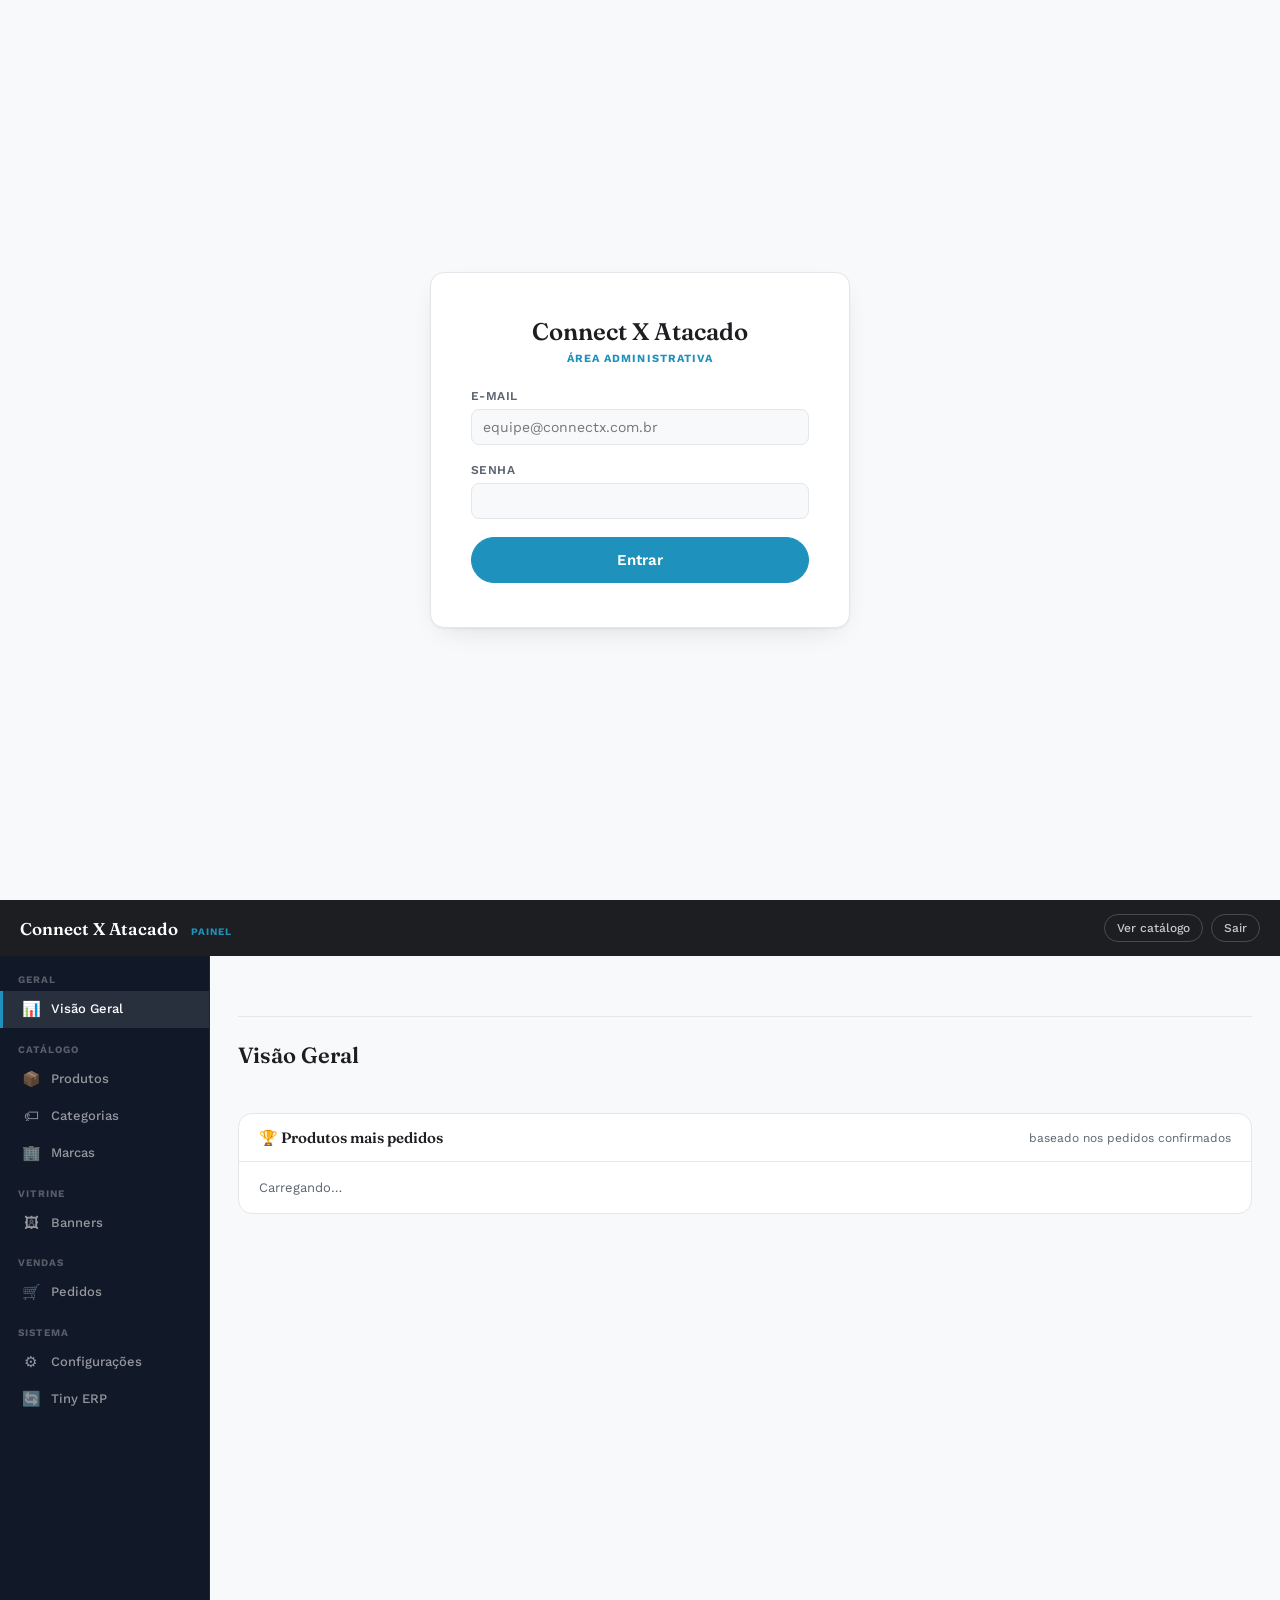
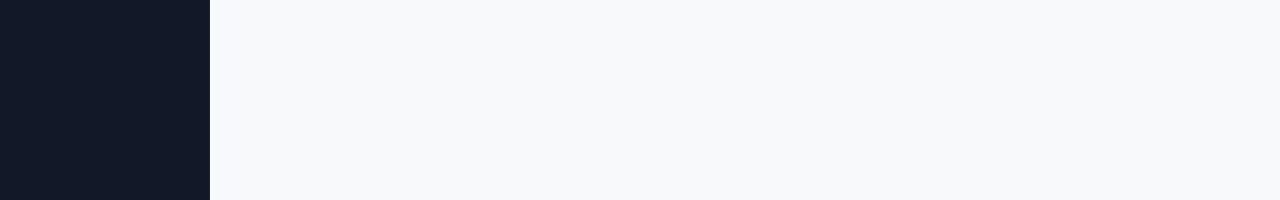
==== admin.html @ aa2b25fb "feat: hierarquia Marca -> Categoria com CRUD completo - Tabela `brands` com RLS (migration 0010); A'" ====
<!doctype html>
<html lang="pt-BR">
<head>
<meta charset="utf-8">
<meta name="viewport" content="width=device-width, initial-scale=1">
<title>Connect X Atacado — Painel</title>
<link rel="icon" href="data:image/svg+xml,<svg xmlns=%22http://www.w3.org/2000/svg%22 viewBox=%220 0 100 100%22><text y=%22.9em%22 font-size=%2290%22>🔧</text></svg>">
<link rel="preconnect" href="https://fonts.googleapis.com">
<link rel="preconnect" href="https://fonts.gstatic.com" crossorigin>
<link href="https://fonts.googleapis.com/css2?family=Fraunces:opsz,wght@9..144,500;9..144,600;9..144,700&family=Work+Sans:wght@400;500;600;700&family=IBM+Plex+Mono:wght@400;500&display=swap" rel="stylesheet">
<link rel="stylesheet" href="css/styles.css">
<style>
/* ===== Login ===== */
.login-screen{min-height:100vh;display:flex;align-items:center;justify-content:center;background:var(--paper);padding:24px;}
.login-card{background:var(--card);border:1px solid var(--line);border-radius:var(--radius);box-shadow:var(--shadow);padding:44px 40px;width:100%;max-width:420px;display:flex;flex-direction:column;gap:18px;}
.login-logo{display:flex;flex-direction:column;align-items:center;gap:6px;margin-bottom:6px;text-align:center;}
.login-logo .name{font-family:'Fraunces',serif;font-size:24px;font-weight:600;color:var(--ink);}
.login-logo .tag{font-size:11px;font-weight:700;letter-spacing:.1em;text-transform:uppercase;color:var(--accent);}
.login-card .btn-accent{justify-content:center;height:46px;font-size:15px;}

/* ===== Topbar ===== */
.admin-topbar{background:var(--ink);color:#fff;padding:0 20px;height:56px;display:flex;align-items:center;justify-content:space-between;position:sticky;top:0;z-index:200;gap:16px;flex-shrink:0;}
.admin-topbar .brand{font-family:'Fraunces',serif;font-size:17px;font-weight:600;color:#fff;white-space:nowrap;}
.admin-topbar .brand-tag{font-size:10px;font-weight:700;letter-spacing:.1em;text-transform:uppercase;color:var(--accent);margin-left:8px;}
.admin-topbar .right{display:flex;align-items:center;gap:8px;flex-shrink:0;}
.admin-topbar .user-email{font-size:12px;color:rgba(255,255,255,.45);white-space:nowrap;overflow:hidden;text-overflow:ellipsis;max-width:180px;}
.admin-topbar a,.admin-topbar button.btn-ghost{color:rgba(255,255,255,.75);border-color:rgba(255,255,255,.2);font-size:12px;}
.admin-topbar a:hover,.admin-topbar button.btn-ghost:hover{background:rgba(255,255,255,.1);color:#fff;}

/* ===== Layout sidebar ===== */
.admin-layout{display:flex;height:calc(100vh - 56px);overflow:hidden;}

/* ===== Sidebar ===== */
.admin-sidebar{
  width:210px;flex-shrink:0;
  background:#111827;
  border-right:1px solid rgba(255,255,255,.06);
  overflow-y:auto;
  display:flex;flex-direction:column;
  padding:12px 0 24px;
}
.sidebar-section-label{
  font-size:10px;font-weight:700;letter-spacing:.1em;text-transform:uppercase;
  color:rgba(255,255,255,.3);
  padding:16px 18px 6px;
}
.sidebar-section-label:first-child{padding-top:6px;}
.nav-item{
  display:flex;align-items:center;gap:10px;
  padding:10px 18px;width:100%;text-align:left;
  border:none;border-left:3px solid transparent;
  background:none;color:rgba(255,255,255,.55);
  cursor:pointer;font-size:13px;font-weight:500;
  font-family:inherit;line-height:1.3;
  transition:background .12s,color .12s,border-color .12s;
}
.nav-item:hover{background:rgba(255,255,255,.06);color:rgba(255,255,255,.9);}
.nav-item.active{background:rgba(255,255,255,.1);color:#fff;border-left-color:var(--accent);}
.nav-icon{font-size:15px;width:20px;text-align:center;flex-shrink:0;line-height:1;}

/* ===== Conteúdo principal ===== */
.admin-main{flex:1;overflow-y:auto;padding:28px 28px 48px;background:var(--paper);}
.admin-panel{display:none;flex-direction:column;gap:20px;max-width:1020px;}
.admin-panel.active{display:flex;}
.panel-title{font-family:'Fraunces',serif;font-size:22px;font-weight:600;color:var(--ink);margin:0 0 4px;}

/* ===== Seções ===== */
.admin-section{background:var(--card);border:1px solid var(--line);border-radius:var(--radius);overflow:hidden;}
.admin-section-head{display:flex;align-items:center;justify-content:space-between;padding:14px 20px;border-bottom:1px solid var(--line);flex-wrap:wrap;gap:8px;}
.admin-section-head h2{font-family:'Fraunces',serif;font-size:15px;font-weight:600;margin:0;}
.admin-section-body{padding:18px 20px;}

/* ===== Stats ===== */
.stats-row{display:grid;grid-template-columns:repeat(3,1fr);gap:14px;}
.stat-card{background:var(--card);border:1px solid var(--line);border-radius:var(--radius);padding:20px;text-align:center;}
.stat-val{font-family:'IBM Plex Mono',monospace;font-size:30px;font-weight:500;color:var(--accent);}
.stat-label{font-size:11px;color:var(--ink-soft);margin-top:4px;font-weight:600;text-transform:uppercase;letter-spacing:.07em;}

/* ===== Produtos ===== */
.product-admin-list{display:flex;flex-direction:column;gap:1px;background:var(--line);}
.product-admin-row{display:grid;grid-template-columns:56px 1fr auto auto;gap:14px;align-items:center;padding:10px 18px;background:var(--card);}
.product-admin-row.hidden-product{opacity:.5;}
.product-admin-thumb{width:52px;height:52px;border-radius:10px;overflow:hidden;background:var(--paper-2);display:flex;align-items:center;justify-content:center;flex-shrink:0;font-size:22px;}
.product-admin-thumb img{width:100%;height:100%;object-fit:cover;}
.product-admin-info{min-width:0;}
.product-admin-info .pname{font-weight:600;font-size:14px;color:var(--ink);white-space:nowrap;overflow:hidden;text-overflow:ellipsis;}
.product-admin-info .pmeta{font-size:12px;color:var(--ink-soft);margin-top:3px;display:flex;align-items:center;gap:6px;flex-wrap:wrap;}
.product-admin-price{font-family:'IBM Plex Mono',monospace;font-size:13px;font-weight:500;color:var(--ink);white-space:nowrap;}
.product-admin-actions{display:flex;gap:2px;flex-shrink:0;}
.product-admin-actions button{border:none;background:none;cursor:pointer;font-size:15px;padding:5px 7px;border-radius:7px;color:var(--ink-soft);transition:background .12s,color .12s;line-height:1;}
.product-admin-actions button:hover{background:var(--paper-2);color:var(--ink);}
.product-admin-actions button.danger:hover{color:#c0392b;background:#fdecea;}

/* ===== Pedidos ===== */
.order-row{display:grid;grid-template-columns:1fr auto auto;gap:14px;align-items:center;padding:12px 20px;border-bottom:1px solid var(--line);}
.order-row:last-child{border-bottom:none;}
.order-row .oname{font-weight:600;font-size:14px;color:var(--ink);}
.order-row .ometa{font-size:12px;color:var(--ink-soft);margin-top:2px;}
.order-price{font-family:'IBM Plex Mono',monospace;font-size:13px;font-weight:500;white-space:nowrap;}
.status-select{font-size:12px;padding:5px 8px;border:1px solid var(--line);border-radius:8px;background:var(--paper);color:var(--ink);cursor:pointer;font-family:inherit;}
</style>
</head>
<body style="background:var(--paper);margin:0;">

<!-- ===== TELA DE LOGIN ===== -->
<div id="loginScreen" class="login-screen">
  <div class="login-card">
    <div class="login-logo">
      <span class="name">Connect X Atacado</span>
      <span class="tag">Área administrativa</span>
    </div>
    <div class="field">
      <label>E-mail</label>
      <input type="email" id="login_email" placeholder="equipe@connectx.com.br" autocomplete="username">
    </div>
    <div class="field">
      <label>Senha</label>
      <input type="password" id="login_password" autocomplete="current-password">
    </div>
    <button type="button" class="btn btn-accent" id="loginBtn">Entrar</button>
    <div id="loginError" class="required-note" style="display:none;text-align:center;"></div>
  </div>
</div>

<!-- ===== DASHBOARD ===== -->
<div id="adminDash" style="display:none;display:flex;flex-direction:column;height:100vh;">
  <!-- Topbar -->
  <div class="admin-topbar">
    <div>
      <span class="brand">Connect X Atacado</span>
      <span class="brand-tag">Painel</span>
    </div>
    <div class="right">
      <span class="user-email" id="adminUserEmail"></span>
      <a class="btn btn-ghost btn-sm" href="index.html" target="_blank" rel="noopener" style="text-decoration:none;">Ver catálogo</a>
      <button class="btn btn-ghost btn-sm" id="logoutBtn" type="button">Sair</button>
    </div>
  </div>

  <!-- Layout: sidebar + conteúdo -->
  <div class="admin-layout">

    <!-- ===== SIDEBAR ===== -->
    <nav class="admin-sidebar">
      <span class="sidebar-section-label">Geral</span>
      <button class="nav-item active" data-panel="overview">
        <span class="nav-icon">📊</span> Visão Geral
      </button>

      <span class="sidebar-section-label">Catálogo</span>
      <button class="nav-item" data-panel="products">
        <span class="nav-icon">📦</span> Produtos
      </button>
      <button class="nav-item" data-panel="categories">
        <span class="nav-icon">🏷</span> Categorias
      </button>
      <button class="nav-item" data-panel="brands">
        <span class="nav-icon">🏢</span> Marcas
      </button>

      <span class="sidebar-section-label">Vitrine</span>
      <button class="nav-item" data-panel="banners">
        <span class="nav-icon">🖼</span> Banners
      </button>

      <span class="sidebar-section-label">Vendas</span>
      <button class="nav-item" data-panel="orders">
        <span class="nav-icon">🛒</span> Pedidos
      </button>

      <span class="sidebar-section-label">Sistema</span>
      <button class="nav-item" data-panel="config">
        <span class="nav-icon">⚙️</span> Configurações
      </button>
      <button class="nav-item" data-panel="sync">
        <span class="nav-icon">🔄</span> Tiny ERP
      </button>
    </nav>

    <!-- ===== CONTEÚDO ===== -->
    <main class="admin-main">

      <!-- Visão Geral -->
      <div id="panel-overview" class="admin-panel active">
        <p class="panel-title">Visão Geral</p>
        <div class="stats-row" id="statsRow"></div>
        <div class="admin-section">
          <div class="admin-section-head">
            <h2>🏆 Produtos mais pedidos</h2>
            <span style="font-size:12px;color:var(--ink-soft);">baseado nos pedidos confirmados</span>
          </div>
          <div class="admin-section-body" id="topProductsBody">
            <div style="color:var(--ink-soft);font-size:13px;">Carregando…</div>
          </div>
        </div>
      </div>

      <!-- Produtos -->
      <div id="panel-products" class="admin-panel">
        <p class="panel-title">Produtos</p>
        <div class="admin-section">
          <div class="admin-section-head">
            <h2>Lista de produtos</h2>
            <div style="display:flex;gap:6px;align-items:center;flex-wrap:wrap;">
              <button class="btn btn-ghost btn-sm" id="hideAllPricesBtn" type="button">Ocultar todos os preços</button>
              <button class="btn btn-accent btn-sm" id="newProductBtn" type="button">+ Novo produto</button>
            </div>
          </div>
          <div class="admin-section-body" style="padding-bottom:0;">
            <div style="display:flex;gap:8px;flex-wrap:wrap;align-items:center;">
              <input type="text" id="adminSearchInput" placeholder="Buscar por nome, código ou marca…" style="flex:1;min-width:160px;">
              <select id="adminCategoryFilter" style="padding:8px 10px;border:1px solid var(--line);border-radius:var(--radius);background:var(--paper);color:var(--ink);font-size:13px;cursor:pointer;">
                <option value="">Todas as categorias</option>
              </select>
            </div>
          </div>
          <div id="productAdminList"></div>
        </div>
      </div>

      <!-- Categorias -->
      <div id="panel-categories" class="admin-panel">
        <p class="panel-title">Categorias</p>
        <div class="admin-section">
          <div class="admin-section-head">
            <h2>Gerenciar categorias</h2>
            <button class="btn btn-accent btn-sm" id="addCategoryBtn" type="button">+ Nova categoria</button>
          </div>
          <div id="categoryAdminList" class="banner-admin-list">
            <div class="admin-section-body" style="color:var(--ink-soft);font-size:14px;">Nenhuma categoria cadastrada.</div>
          </div>
        </div>
      </div>

      <!-- Marcas -->
      <div id="panel-brands" class="admin-panel">
        <p class="panel-title">Marcas</p>
        <div class="admin-section">
          <div class="admin-section-head">
            <h2>Gerenciar marcas</h2>
            <button class="btn btn-accent btn-sm" id="addBrandBtn" type="button">+ Nova marca</button>
          </div>
          <div id="brandAdminList" class="banner-admin-list">
            <div class="admin-section-body" style="color:var(--ink-soft);font-size:14px;">Nenhuma marca cadastrada.</div>
          </div>
        </div>
      </div>

      <!-- Banners -->
      <div id="panel-banners" class="admin-panel">
        <p class="panel-title">Banners</p>
        <div class="admin-section">
          <div class="admin-section-head">
            <h2>Banners do catálogo</h2>
            <div style="display:flex;gap:8px;align-items:center;">
              <label class="checkbox-row" style="font-size:13px;margin:0;">
                <input type="checkbox" id="cfg_banner_enabled"> Exibir banners
              </label>
              <button class="btn btn-ghost btn-sm" id="saveBannerEnabledBtn" type="button">Salvar</button>
              <button class="btn btn-accent btn-sm" id="addBannerBtn" type="button">+ Adicionar</button>
            </div>
          </div>
          <div id="bannerAdminList" class="banner-admin-list">
            <div class="admin-section-body" style="color:var(--ink-soft);font-size:14px;">Nenhum banner cadastrado.</div>
          </div>
        </div>
      </div>

      <!-- Pedidos -->
      <div id="panel-orders" class="admin-panel">
        <p class="panel-title">Pedidos</p>
        <div class="admin-section">
          <div class="admin-section-head">
            <h2>Pedidos recentes</h2>
            <span class="count" id="ordersCount">0</span>
          </div>
          <div id="ordersAdminList"></div>
        </div>
      </div>

      <!-- Configurações -->
      <div id="panel-config" class="admin-panel">
        <p class="panel-title">Configurações</p>
        <div class="admin-section">
          <div class="admin-section-head">
            <h2>Dados da loja</h2>
            <button class="btn btn-accent btn-sm" id="saveConfigBtn" type="button">Salvar</button>
          </div>
          <div class="admin-section-body">
            <div class="field-row">
              <div class="field"><label>Nome da loja</label><input type="text" id="cfg_name"></div>
              <div class="field"><label>WhatsApp para pedidos</label><input type="tel" id="cfg_wpp" placeholder="55DDDNUMERO (só números)"></div>
            </div>
          </div>
        </div>
      </div>

      <!-- Tiny ERP -->
      <div id="panel-sync" class="admin-panel">
        <p class="panel-title">Sincronização Tiny ERP</p>
        <div class="admin-section" id="tinySyncSection">
          <div class="admin-section-head">
            <h2>Importar do Tiny ERP</h2>
            <button class="btn btn-accent btn-sm" id="tinySyncBtn" type="button">🔄 Sincronizar agora</button>
          </div>
          <div class="admin-section-body" id="tinySyncBody">
            <span style="font-size:13px;color:var(--ink-soft);">Importa automaticamente produtos da marca <strong>GOLD</strong> do Tiny ERP e atualiza preços e estoque. Sincronização automática a cada hora.</span>
            <div id="tinySyncStatus" style="margin-top:10px;font-size:13px;color:var(--ink-soft);">Último resultado: —</div>
          </div>
        </div>
      </div>

    </main>
  </div><!-- /admin-layout -->
</div><!-- /adminDash -->

<!-- Modal de produto -->
<div class="modal-overlay" id="productModalOverlay">
  <div class="modal">
    <div class="modal-head">
      <h2 id="productModalTitle">Novo produto</h2>
      <button class="btn btn-icon btn-ghost" id="closeProductModalBtn" type="button" aria-label="Fechar">✕</button>
    </div>
    <div class="modal-body" id="productModalBody"></div>
    <div class="modal-foot">
      <button class="btn btn-ghost" id="cancelProductBtn" type="button">Cancelar</button>
      <button class="btn btn-accent" id="saveProductBtn" type="button">Salvar produto</button>
    </div>
  </div>
</div>

<!-- Modal de categoria -->
<div class="modal-overlay" id="categoryModalOverlay">
  <div class="modal" style="max-width:400px;">
    <div class="modal-head">
      <h2 id="categoryModalTitle">Nova categoria</h2>
      <button class="btn btn-icon btn-ghost" id="closeCategoryModalBtn" type="button" aria-label="Fechar">✕</button>
    </div>
    <div class="modal-body">
      <div class="field"><label>Nome da categoria *</label><input type="text" id="cf_name" placeholder="Ex: Fones de Ouvido, Cabos, Pendrives…"></div>
    </div>
    <div class="modal-foot">
      <button class="btn btn-ghost" id="cancelCategoryBtn" type="button">Cancelar</button>
      <button class="btn btn-accent" id="saveCategoryBtn" type="button">Salvar</button>
    </div>
  </div>
</div>

<!-- Modal de marca -->
<div class="modal-overlay" id="brandModalOverlay">
  <div class="modal" style="max-width:400px;">
    <div class="modal-head">
      <h2 id="brandModalTitle">Nova marca</h2>
      <button class="btn btn-icon btn-ghost" id="closeBrandModalBtn" type="button" aria-label="Fechar">✕</button>
    </div>
    <div class="modal-body">
      <div class="field"><label>Nome da marca *</label><input type="text" id="brd_name" placeholder="Ex: Gold, Sony, Samsung…"></div>
    </div>
    <div class="modal-foot">
      <button class="btn btn-ghost" id="cancelBrandBtn" type="button">Cancelar</button>
      <button class="btn btn-accent" id="saveBrandBtn" type="button">Salvar</button>
    </div>
  </div>
</div>

<!-- Modal de banner -->
<div class="modal-overlay" id="bannerModalOverlay">
  <div class="modal">
    <div class="modal-head">
      <h2 id="bannerModalTitle">Novo banner</h2>
      <button class="btn btn-icon btn-ghost" id="closeBannerModalBtn" type="button" aria-label="Fechar">✕</button>
    </div>
    <div class="modal-body" style="display:flex;flex-direction:column;gap:14px;">
      <div class="field"><label>Título *</label><input type="text" id="bf_title" placeholder="Ex: Novidades da semana!"></div>
      <div class="field"><label>Subtítulo</label><input type="text" id="bf_subtitle" placeholder="Ex: Aproveite os melhores preços"></div>
      <div class="field">
        <label>Imagem de fundo</label>
        <input type="file" id="bf_image" accept="image/*" style="margin-bottom:6px;">
        <div id="bfImgPreview"></div>
      </div>
      <div class="field-row">
        <div class="field"><label>Link do botão (opcional)</label><input type="text" id="bf_link" placeholder="https://..."></div>
        <div class="field"><label>Texto do botão</label><input type="text" id="bf_btn" placeholder="Ver mais"></div>
      </div>
      <label class="checkbox-row"><input type="checkbox" id="bf_enabled" checked> Ativo (visível no catálogo)</label>
    </div>
    <div class="modal-foot">
      <button class="btn btn-ghost" id="cancelBannerBtn" type="button">Cancelar</button>
      <button class="btn btn-accent" id="saveBannerItemBtn" type="button">Salvar banner</button>
    </div>
  </div>
</div>

<div id="toastHost"></div>
<script src="js/config.js"></script>
<script type="module" src="js/admin.js"></script>
</body>
</html>
---- css/styles.css ----
:root{
  --paper:#F8F9FA;
  --paper-2:#EFF2F4;
  --card:#FFFFFF;
  --ink:#1C1E21;
  --ink-soft:#5B6470;
  --ink-faint:#8A94A3;
  --line:#E3E7EB;
  --accent:#1E92BD;
  --accent-deep:#166F92;
  --accent-tint:#E4F2F8;
  --success:#2E7D4F;
  --success-tint:#E3F3E9;
  --alert:#B6551C;
  --alert-tint:#F5E3D3;
  --danger:#B23A2E;
  --danger-tint:#F6DEDA;
  --shadow:0 1px 2px rgba(20,26,31,0.05), 0 10px 28px -14px rgba(20,26,31,0.18);
  --radius:14px;
}
@media (prefers-color-scheme: dark){
  :root:not([data-theme="light"]){
    --paper:#14171A; --paper-2:#1C2024; --card:#1E2226;
    --ink:#F2F4F6; --ink-soft:#B0B8C1; --ink-faint:#7D8790; --line:#2C3136;
    --accent:#3FA9D1; --accent-deep:#1E92BD; --accent-tint:#173642;
    --success:#4CAF6D; --success-tint:#123321; --alert:#E0954A; --alert-tint:#3A2712;
    --danger:#E2695C; --danger-tint:#3A211E;
    --shadow:0 1px 2px rgba(0,0,0,0.3), 0 10px 28px -14px rgba(0,0,0,0.6);
  }
}
:root[data-theme="dark"]{
  --paper:#14171A; --paper-2:#1C2024; --card:#1E2226;
  --ink:#F2F4F6; --ink-soft:#B0B8C1; --ink-faint:#7D8790; --line:#2C3136;
  --accent:#3FA9D1; --accent-deep:#1E92BD; --accent-tint:#173642;
  --success:#4CAF6D; --success-tint:#123321; --alert:#E0954A; --alert-tint:#3A2712;
  --danger:#E2695C; --danger-tint:#3A211E;
  --shadow:0 1px 2px rgba(0,0,0,0.3), 0 10px 28px -14px rgba(0,0,0,0.6);
}

*{box-sizing:border-box;}
html,body{margin:0;padding:0;}
body{
  background:var(--paper); color:var(--ink);
  font-family:"Work Sans", ui-sans-serif, system-ui, sans-serif;
  -webkit-font-smoothing:antialiased; min-height:100vh;
}
h1,h2,h3{font-family:"Fraunces", Georgia, serif; text-wrap:balance; margin:0;}
.mono{font-family:"IBM Plex Mono", ui-monospace, monospace; font-variant-numeric:tabular-nums;}
a{color:inherit;}
button{font-family:inherit;}
::selection{background:var(--accent-tint);}

.app{max-width:1180px;margin:0 auto;padding:0 20px 80px;}

.topbar{
  position:sticky; top:0; z-index:30;
  background:var(--card);
  border-bottom:1px solid var(--line);
}
.topbar-inner{
  max-width:1180px;margin:0 auto;padding:16px 20px;
  display:flex;align-items:center;gap:16px;flex-wrap:wrap;
}
.brandmark{display:flex;align-items:baseline;gap:8px;flex:1 1 auto;min-width:180px;}
.brandmark .name{font-family:"Fraunces";font-weight:700;font-size:22px;letter-spacing:-0.01em;}
.brandmark .tag{font-size:12px;color:var(--ink-faint);text-transform:uppercase;letter-spacing:0.08em;}
.topbar-actions{display:flex;gap:10px;align-items:center;}
.searchwrap{flex:2 1 260px;min-width:160px;}
.searchwrap input{
  width:100%;border:1px solid var(--line);border-radius:999px;padding:9px 16px;
  font-size:14px;background:var(--paper);color:var(--ink);font-family:inherit;
}
.searchwrap input:focus{outline:2px solid var(--accent);outline-offset:1px;}
.searchwrap input::placeholder{color:var(--ink-faint);}

.btn{
  display:inline-flex;align-items:center;gap:8px;
  padding:9px 16px;border-radius:999px;border:1px solid var(--line);
  background:var(--card);color:var(--ink);font-size:14px;font-weight:500;
  cursor:pointer;transition:transform .12s ease, border-color .12s ease, background .12s ease;
  white-space:nowrap;
}
.btn:hover{border-color:var(--accent);}
.btn:active{transform:scale(0.97);}
.btn:focus-visible{outline:2px solid var(--accent);outline-offset:2px;}
.btn-accent{background:var(--accent);border-color:var(--accent);color:#fff;font-weight:600;}
.btn-accent:hover{background:var(--accent-deep);border-color:var(--accent-deep);}
.btn-ghost{background:transparent;border-color:transparent;}
.btn-ghost:hover{background:var(--paper-2);border-color:var(--line);}
.btn-danger{color:var(--danger);}
.btn-danger:hover{border-color:var(--danger);background:var(--danger-tint);}
.btn-sm{padding:6px 12px;font-size:13px;}
.btn-icon{padding:8px;border-radius:10px;}
.btn[disabled]{opacity:0.45;cursor:not-allowed;}

.cart-btn{position:relative;}
.cart-count{
  position:absolute;top:-6px;right:-6px;background:var(--accent);color:#fff;
  font-size:11px;font-weight:700;min-width:18px;height:18px;border-radius:999px;
  display:flex;align-items:center;justify-content:center;padding:0 4px;
}

/* ---- Carrossel de banners ---- */
.site-banner{
  position:relative;
  overflow:hidden;
  margin:0 -20px;
  color:#fff;
}
.banner-track{
  display:flex;
  transition:transform .42s cubic-bezier(.4,0,.2,1);
  will-change:transform;
}
.banner-slide{
  min-width:100%;
  position:relative;
  background:var(--accent);
  color:#fff;
}
.banner-slide.has-image{
  background-size:cover;
  background-position:center;
}
.banner-slide-inner{
  max-width:1180px;margin:0 auto;
  display:flex;align-items:center;justify-content:space-between;gap:16px;
  padding:14px 28px 28px;
  flex-wrap:wrap;
  position:relative;z-index:1;
}
.site-banner-text{flex:1;min-width:0;}
.site-banner-title{font-size:15px;font-weight:700;margin:0;line-height:1.3;}
.site-banner-sub{font-size:13px;margin:3px 0 0;opacity:.85;line-height:1.4;}
.site-banner-cta{
  display:inline-flex;align-items:center;
  background:rgba(255,255,255,.2);border:1px solid rgba(255,255,255,.4);
  color:#fff;font-size:13px;font-weight:600;padding:7px 16px;
  border-radius:999px;white-space:nowrap;text-decoration:none;
  transition:background .15s;flex-shrink:0;
}
.site-banner-cta:hover{background:rgba(255,255,255,.32);}
.banner-dots{
  position:absolute;bottom:7px;left:50%;transform:translateX(-50%);
  display:flex;gap:6px;z-index:2;
}
.banner-dot{
  width:7px;height:7px;border-radius:50%;
  background:rgba(255,255,255,.4);border:none;padding:0;cursor:pointer;
  transition:background .2s,transform .2s;
}
.banner-dot.active{background:#fff;transform:scale(1.3);}
.banner-arrow{
  position:absolute;top:50%;transform:translateY(-50%);
  background:rgba(0,0,0,.2);border:none;color:#fff;
  width:30px;height:30px;border-radius:50%;
  cursor:pointer;font-size:20px;line-height:1;
  display:flex;align-items:center;justify-content:center;
  z-index:2;transition:background .15s;padding:0;
}
.banner-arrow:hover{background:rgba(0,0,0,.42);}
.banner-arrow-prev{left:8px;}
.banner-arrow-next{right:40px;}
.site-banner-close{
  position:absolute;top:6px;right:8px;z-index:3;
  background:rgba(0,0,0,.2);border:none;color:#fff;
  width:22px;height:22px;border-radius:50%;font-size:12px;
  cursor:pointer;display:flex;align-items:center;justify-content:center;
}
.site-banner-close:hover{background:rgba(0,0,0,.42);}
/* lista de banners no admin */
.banner-admin-list{display:flex;flex-direction:column;gap:1px;background:var(--line);}
.banner-admin-row{display:grid;grid-template-columns:52px 1fr auto;gap:12px;align-items:center;padding:10px 18px;background:var(--card);}
.banner-admin-thumb{width:48px;height:36px;border-radius:7px;overflow:hidden;background:var(--accent);display:flex;align-items:center;justify-content:center;flex-shrink:0;}
.banner-admin-thumb img{width:100%;height:100%;object-fit:cover;}
.banner-admin-info .btitle{font-weight:600;font-size:13px;color:var(--ink);}
.banner-admin-info .bmeta{font-size:12px;color:var(--ink-soft);margin-top:2px;}
.banner-admin-actions{display:flex;gap:2px;flex-shrink:0;}
.banner-admin-actions button{border:none;background:none;cursor:pointer;font-size:14px;padding:5px 7px;border-radius:7px;color:var(--ink-soft);transition:background .12s,color .12s;line-height:1;}
.banner-admin-actions button:hover{background:var(--paper-2);color:var(--ink);}
.banner-admin-actions button.danger:hover{color:#c0392b;background:#fdecea;}

.chiprow{display:flex;flex-direction:column;gap:6px;padding:16px 0 4px;}
.chiprow-brand{display:flex;gap:6px;flex-wrap:wrap;padding-bottom:6px;border-bottom:1px solid var(--line);}
.chip-brand{font-size:11px;font-weight:700;letter-spacing:.05em;text-transform:uppercase;}
.chip{
  padding:7px 14px;border-radius:999px;border:1px solid var(--line);
  background:var(--card);font-size:13px;font-weight:500;color:var(--ink-soft);
  cursor:pointer;transition:all .12s ease;
}
.chip:hover{border-color:var(--accent);}
.chip.active{background:var(--accent);border-color:var(--accent);color:#fff;}
:root:not([data-theme="light"]) .chip.active{background:var(--accent);border-color:var(--accent);color:#fff;}
@media (prefers-color-scheme: light){:root:not([data-theme="dark"]) .chip.active{background:var(--accent);border-color:var(--accent);color:#fff;}}
:root[data-theme="dark"] .chip.active{background:var(--accent);border-color:var(--accent);color:#fff;}
/* Chip especial — Outlet */
.chip-outlet{border-color:var(--accent);color:var(--accent);font-weight:600;}
.chip-outlet:hover{background:var(--accent);border-color:var(--accent);color:#fff;}
.chip-outlet.active{background:var(--accent);border-color:var(--accent);color:#fff;}

.section-head{display:flex;align-items:baseline;justify-content:space-between;margin:28px 0 14px;gap:12px;}
.section-head h2{font-size:20px;font-weight:600;}
.section-head .count{font-size:13px;color:var(--ink-faint);}
.eyebrow{font-size:11px;text-transform:uppercase;letter-spacing:0.1em;color:var(--accent-deep);font-weight:600;}

.category-grid{display:grid;grid-template-columns:repeat(auto-fill, minmax(130px,1fr));gap:12px;margin-bottom:8px;}
.category-card{
  background:var(--card);border:1px solid var(--line);border-radius:16px;
  padding:10px;display:flex;flex-direction:column;align-items:center;gap:8px;
  cursor:pointer;text-align:center;font-family:inherit;
  transition:border-color .15s ease, transform .15s ease, box-shadow .15s ease;
}
.category-card:hover{border-color:var(--accent);transform:translateY(-2px);box-shadow:var(--shadow);}
.category-thumb{width:100%;aspect-ratio:1/1;border-radius:12px;overflow:hidden;background:var(--paper-2);display:flex;align-items:center;justify-content:center;}
.category-thumb img{width:100%;height:100%;object-fit:cover;display:block;}
.category-thumb .noimg{font-size:11px;color:var(--ink-faint);}
.category-name{font-size:13px;font-weight:600;color:var(--ink);line-height:1.25;}
.category-price{font-size:11px;color:var(--accent-deep);font-weight:600;}

.grid{display:grid;grid-template-columns:repeat(auto-fill, minmax(220px,1fr));gap:16px;}
.card{
  background:var(--card);border:1px solid var(--line);border-radius:var(--radius);
  overflow:hidden;display:flex;flex-direction:column;box-shadow:var(--shadow);
  position:relative;
}
.card .imgwrap{
  aspect-ratio:1/1;background:var(--paper-2);display:flex;align-items:center;justify-content:center;
  overflow:hidden;position:relative;
}
.card .imgwrap img{width:100%;height:100%;object-fit:cover;display:block;}
.card .imgwrap .noimg{color:var(--ink-faint);font-size:12px;text-align:center;padding:12px;}
.badge{
  font-size:11px;font-weight:600;padding:3px 9px;border-radius:999px;
  display:inline-flex;align-items:center;gap:4px;white-space:nowrap;
}
.badge-success{background:var(--success-tint);color:var(--success);}
.badge-alert{background:var(--alert-tint);color:var(--alert);}
.badge-promo{background:var(--accent-tint);color:var(--accent-deep);}
.card .imgwrap .promo-flag{position:absolute;top:8px;left:8px;}
.card .imgwrap .stock-flag{position:absolute;top:8px;right:8px;}
.card .body{padding:12px 14px 14px;display:flex;flex-direction:column;gap:6px;flex:1;}
.card .brandline{font-size:11px;text-transform:uppercase;letter-spacing:0.06em;color:var(--ink-faint);}
.card h3{font-size:15px;font-weight:600;line-height:1.3;}
.card .code{font-size:11px;color:var(--ink-faint);}
.card .desc{font-size:13px;color:var(--ink-soft);line-height:1.45;flex:1;}
.card .price{font-size:17px;font-weight:600;color:var(--ink);margin-top:2px;}
.card .price-row{display:flex;align-items:center;gap:8px;margin-top:auto;padding-top:8px;}
.card .price{font-size:17px;font-weight:700;color:var(--ink);}
.btn-cart{
  display:block;width:100%;margin-top:8px;padding:10px 0;border:none;
  border-radius:10px;background:var(--accent);color:#fff;
  font-family:inherit;font-weight:600;font-size:13px;
  cursor:pointer;letter-spacing:.02em;transition:background .15s;
}
.btn-cart:hover{background:var(--accent-deep);}
.btn-cart.in-cart{background:var(--success-tint);color:var(--success);}
.admin-tools{display:flex;gap:6px;position:absolute;bottom:8px;right:8px;z-index:2;}
.admin-tools button{
  width:30px;height:30px;border-radius:8px;border:1px solid var(--line);
  background:color-mix(in srgb, var(--card) 90%, transparent);backdrop-filter:blur(4px);
  cursor:pointer;font-size:14px;display:flex;align-items:center;justify-content:center;color:var(--ink);
}
.admin-tools button:hover{border-color:var(--accent);}
.card.hidden-product{opacity:0.5;}

.empty{
  border:1px dashed var(--line);border-radius:var(--radius);padding:40px 20px;text-align:center;
  color:var(--ink-faint);font-size:14px;
}

.overlay{position:fixed;inset:0;background:rgba(20,18,12,0.4);opacity:0;pointer-events:none;transition:opacity .2s ease;z-index:40;}
.overlay.open{opacity:1;pointer-events:auto;}
.drawer{
  position:fixed;top:0;right:0;height:100%;width:min(400px,100%);
  background:var(--paper);border-left:1px solid var(--line);
  display:flex;flex-direction:column;z-index:41;
  transform:translateX(100%);transition:transform .25s ease;box-shadow:-20px 0 40px -20px rgba(0,0,0,0.3);
}
.drawer.open{transform:translateX(0);}
.drawer-head{padding:18px 20px;border-bottom:1px solid var(--line);display:flex;align-items:center;justify-content:space-between;}
.drawer-head h2{font-size:18px;}
.drawer-body{flex:1;overflow-y:auto;padding:12px 20px;}
.cart-line{display:flex;gap:12px;padding:12px 0;border-bottom:1px solid var(--line);}
.cart-line .thumb{width:52px;height:52px;border-radius:8px;background:var(--paper-2);overflow:hidden;flex-shrink:0;}
.cart-line .thumb img{width:100%;height:100%;object-fit:cover;}
.cart-line .info{flex:1;min-width:0;}
.cart-line .info .n{font-size:13px;font-weight:600;}
.cart-line .info .c{font-size:11px;color:var(--ink-faint);}
.cart-line .row2{display:flex;align-items:center;justify-content:space-between;margin-top:6px;}
.cart-line .linetotal{font-size:13px;font-weight:600;}
.remove-link{font-size:12px;color:var(--danger);background:none;border:none;cursor:pointer;padding:0;}
.drawer-foot{border-top:1px solid var(--line);padding:16px 20px;display:flex;flex-direction:column;gap:12px;}
.subtotal-row{display:flex;justify-content:space-between;font-size:15px;font-weight:600;}
.nudge{
  background:var(--accent-tint);border:1px solid var(--accent);border-radius:10px;padding:10px 12px;
  font-size:12.5px;color:var(--accent-deep);display:flex;align-items:center;justify-content:space-between;gap:8px;
}
.nudge button{white-space:nowrap;}

.modal-overlay{position:fixed;inset:0;background:rgba(20,18,12,0.45);display:none;align-items:center;justify-content:center;z-index:50;padding:20px;}
.modal-overlay.open{display:flex;}
.modal{
  background:var(--card);border-radius:16px;max-width:520px;width:100%;max-height:88vh;overflow-y:auto;
  box-shadow:var(--shadow);border:1px solid var(--line);
}
.modal-head{padding:18px 22px;border-bottom:1px solid var(--line);display:flex;justify-content:space-between;align-items:center;}
.modal-head h2{font-size:18px;}
.modal-body{padding:20px 22px;display:flex;flex-direction:column;gap:14px;}
.modal-foot{padding:16px 22px;border-top:1px solid var(--line);display:flex;justify-content:flex-end;gap:10px;}
.field{display:flex;flex-direction:column;gap:6px;}
.field label{font-size:12px;font-weight:600;color:var(--ink-soft);text-transform:uppercase;letter-spacing:0.04em;}
.field input[type=text],.field input[type=number],.field input[type=tel],.field input[type=email],.field input[type=password],.field textarea,.field select{
  border:1px solid var(--line);border-radius:8px;padding:9px 11px;font-size:14px;
  background:var(--paper);color:var(--ink);font-family:inherit;
}
.field textarea{resize:vertical;min-height:64px;}
.field-row{display:grid;grid-template-columns:1fr 1fr;gap:12px;}
.imgpicker{display:flex;align-items:center;gap:12px;}
.imgpicker .preview{width:64px;height:64px;border-radius:8px;background:var(--paper-2);overflow:hidden;flex-shrink:0;display:flex;align-items:center;justify-content:center;font-size:10px;color:var(--ink-faint);text-align:center;}
.imgpicker .preview img{width:100%;height:100%;object-fit:cover;}
.checkbox-row{display:flex;align-items:center;gap:8px;font-size:13px;color:var(--ink-soft);}

.admin-panel{margin-top:32px;border-top:1px solid var(--line);padding-top:24px;}
.admin-settings{
  background:var(--card);border:1px solid var(--line);border-radius:var(--radius);padding:16px 18px;
  display:flex;flex-direction:column;gap:12px;margin-bottom:20px;
}
.admin-settings .field-row{grid-template-columns:1fr 1fr;}
.login-box{
  max-width:340px;margin:40px auto;background:var(--card);border:1px solid var(--line);
  border-radius:16px;padding:24px;box-shadow:var(--shadow);display:flex;flex-direction:column;gap:14px;
}
.login-box h2{font-size:18px;}
.status-select{
  border:1px solid var(--line);border-radius:8px;padding:5px 8px;font-size:12px;
  background:var(--paper);color:var(--ink);font-family:inherit;
}

#toastHost{position:fixed;bottom:20px;left:50%;transform:translateX(-50%);z-index:60;display:flex;flex-direction:column;gap:8px;align-items:center;}
.toast{
  background:var(--ink);color:var(--paper);padding:10px 18px;border-radius:999px;font-size:13px;
  box-shadow:var(--shadow);opacity:0;transform:translateY(8px);transition:all .25s ease;
}
:root[data-theme="dark"] .toast,:root:not([data-theme="light"]) .toast{background:var(--accent);color:#fff;font-weight:600;}
@media (prefers-color-scheme:light){:root:not([data-theme="dark"]) .toast{background:var(--ink);color:var(--paper);font-weight:400;}}
.toast.show{opacity:1;transform:translateY(0);}

.footer-note{margin-top:40px;font-size:12px;color:var(--ink-faint);text-align:center;line-height:1.6;}

/* ---- Modal com abas ---- */
.modal-tabs{display:flex;border-bottom:1px solid var(--line);padding:0 22px;margin:-20px -22px 20px;overflow-x:auto;flex-shrink:0;}
.modal-tab-btn{padding:12px 16px;font-size:13px;font-weight:600;color:var(--ink-soft);cursor:pointer;border:none;background:none;font-family:inherit;border-bottom:2px solid transparent;white-space:nowrap;transition:color .15s,border-color .15s;}
.modal-tab-btn.active{color:var(--accent);border-color:var(--accent);}
.modal-tab-panel{display:none;flex-direction:column;gap:14px;}
.modal-tab-panel.active{display:flex;}

/* ---- Seletor de imagem maior ---- */
.imgpicker-large{display:flex;flex-direction:column;gap:8px;}
.imgpicker-large .preview{width:100%;height:140px;border-radius:10px;background:var(--paper-2);overflow:hidden;display:flex;align-items:center;justify-content:center;font-size:12px;color:var(--ink-faint);text-align:center;border:1px dashed var(--line);}
.imgpicker-large .preview img{width:100%;height:100%;object-fit:contain;}

/* ---- Botões Ativar/Desativar na lista de produtos ---- */
.toggle-status-btn{font-size:11px;font-weight:600;padding:4px 10px;border-radius:999px;border:1px solid transparent;cursor:pointer;font-family:inherit;transition:background .12s,color .12s;}
.btn-activate{color:var(--success);background:var(--success-tint);border-color:var(--success-tint);}
.btn-activate:hover{background:var(--success);color:#fff;border-color:var(--success);}
.btn-deactivate{color:var(--ink-soft);background:var(--paper-2);border-color:var(--line);}
.btn-deactivate:hover{background:var(--danger-tint);color:var(--danger);border-color:var(--danger-tint);}

/* ---- Nota de preço oculto no card do catálogo ---- */
.price-hidden-note{font-size:12px;color:var(--ink-faint);font-style:italic;margin-top:4px;}

/* ---- Banner Tiny ERP ---- */
.tiny-sync-banner{background:var(--accent-tint);border:1px solid var(--line);border-radius:8px;padding:10px 12px;font-size:12px;color:var(--accent-deep);}

/* ---- Preço promocional no card ---- */
.price-strike{text-decoration:line-through;color:var(--ink-faint);font-size:13px;font-weight:400;}
.price-sale{font-size:17px;font-weight:700;color:var(--accent-deep);}
.min-qty-badge{display:inline-block;font-size:11px;color:var(--ink-soft);background:var(--paper-2);border-radius:6px;padding:2px 7px;margin-top:3px;}
.skeleton{color:var(--ink-faint);font-size:13px;padding:40px 0;text-align:center;}
.required-note{font-size:12px;color:var(--alert);}

.order-view{max-width:640px;margin:32px auto;}
.order-card{background:var(--card);border:1px solid var(--line);border-radius:16px;box-shadow:var(--shadow);overflow:hidden;}
.order-head{padding:22px 26px;border-bottom:1px solid var(--line);display:flex;justify-content:space-between;align-items:flex-start;gap:12px;flex-wrap:wrap;}
.order-head h1{font-size:22px;}
.order-head .sub{font-size:13px;color:var(--ink-faint);margin-top:4px;}
.order-items{padding:6px 26px;}
.order-line{display:flex;justify-content:space-between;gap:12px;padding:12px 0;border-bottom:1px solid var(--line);font-size:14px;}
.order-line:last-child{border-bottom:none;}
.order-line .n{font-weight:500;}
.order-line .q{color:var(--ink-faint);font-size:12px;}
.order-meta{padding:18px 26px;border-top:1px solid var(--line);display:grid;grid-template-columns:1fr 1fr;gap:14px;font-size:13px;}
.order-meta .k{color:var(--ink-faint);text-transform:uppercase;font-size:11px;letter-spacing:0.05em;margin-bottom:2px;}
.order-total-row{display:flex;justify-content:space-between;align-items:center;padding:18px 26px;background:var(--paper-2);font-size:18px;font-weight:600;}
.order-actions{padding:18px 26px;display:flex;gap:10px;flex-wrap:wrap;}
.back-link{display:inline-block;margin-top:18px;font-size:13px;color:var(--ink-soft);text-decoration:underline;cursor:pointer;background:none;border:none;padding:0;}

@media print{
  .topbar, .chiprow, #adminPanel, .drawer, .overlay, .modal-overlay, #toastHost, .footer-note, .order-actions, .back-link{
    display:none !important;
  }
  body{background:#fff;}
  .order-view{margin:0;max-width:100%;}
  .order-card{box-shadow:none;border:none;}
}
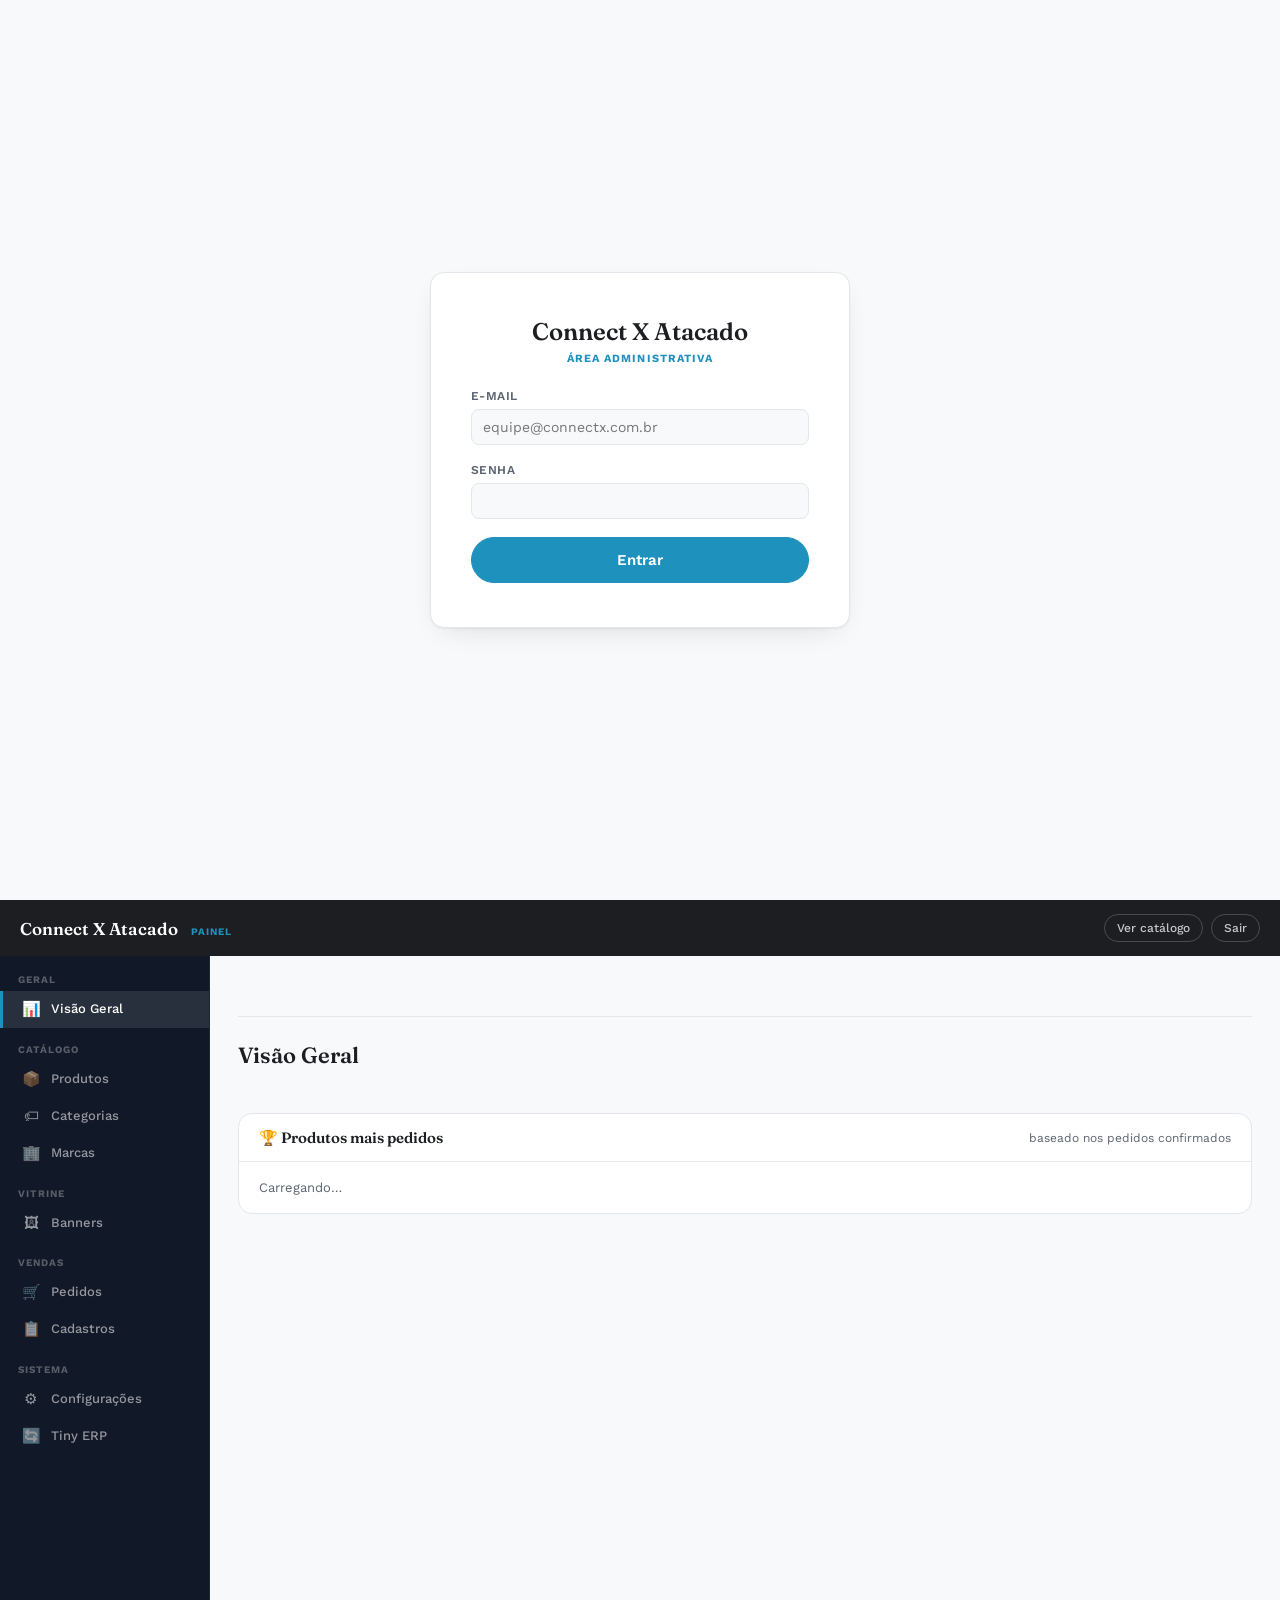
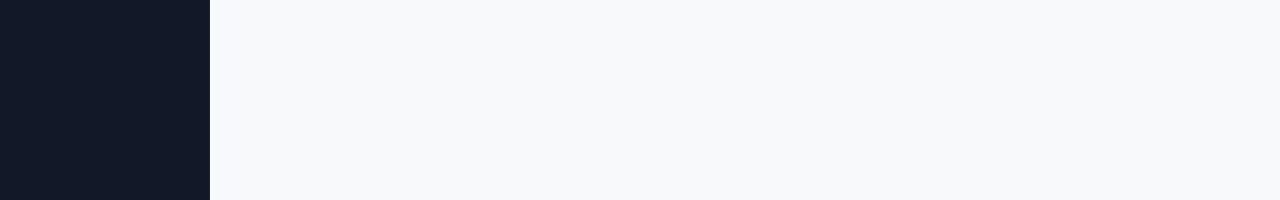
==== commit 3e333611: "feat: painel de cadastros de clientes com exportação CSV - Cria tabela `cadastros` no Supabase (migr" ====
--- a/admin.html
+++ b/admin.html
@@ -167,6 +167,9 @@
       <button class="nav-item" data-panel="orders">
         <span class="nav-icon">🛒</span> Pedidos
       </button>
+      <button class="nav-item" data-panel="cadastros">
+        <span class="nav-icon">📋</span> Cadastros
+      </button>
 
       <span class="sidebar-section-label">Sistema</span>
       <button class="nav-item" data-panel="config">
@@ -211,6 +214,9 @@
               <input type="text" id="adminSearchInput" placeholder="Buscar por nome, código ou marca…" style="flex:1;min-width:160px;">
               <select id="adminCategoryFilter" style="padding:8px 10px;border:1px solid var(--line);border-radius:var(--radius);background:var(--paper);color:var(--ink);font-size:13px;cursor:pointer;">
                 <option value="">Todas as categorias</option>
+              </select>
+              <select id="adminBrandFilter" style="padding:8px 10px;border:1px solid var(--line);border-radius:var(--radius);background:var(--paper);color:var(--ink);font-size:13px;cursor:pointer;">
+                <option value="">Todas as marcas</option>
               </select>
             </div>
           </div>
@@ -295,6 +301,28 @@
         </div>
       </div>
 
+      <!-- Cadastros -->
+      <div id="panel-cadastros" class="admin-panel">
+        <p class="panel-title">Cadastros de Clientes</p>
+        <div class="admin-section">
+          <div class="admin-section-head">
+            <h2>Fichas de cadastro</h2>
+            <div style="display:flex;gap:8px;align-items:center;flex-wrap:wrap;">
+              <select id="cadastroStatusFilter" style="padding:8px 10px;border:1px solid var(--line);border-radius:var(--radius);background:var(--paper);color:var(--ink);font-size:13px;cursor:pointer;">
+                <option value="">Todos</option>
+                <option value="pendente">Pendentes</option>
+                <option value="importado">Importados</option>
+              </select>
+              <span class="count" id="cadastrosCount">0</span>
+              <button class="btn btn-ghost btn-sm" id="downloadCadastrosBtn" type="button">⬇️ Exportar CSV (Tiny)</button>
+            </div>
+          </div>
+          <div id="cadastrosAdminList">
+            <div class="admin-section-body" style="color:var(--ink-soft);font-size:14px;">Carregando…</div>
+          </div>
+        </div>
+      </div>
+
       <!-- Tiny ERP -->
       <div id="panel-sync" class="admin-panel">
         <p class="panel-title">Sincronização Tiny ERP</p>
--- a/css/styles.css
+++ b/css/styles.css
@@ -180,8 +180,8 @@
 .banner-admin-actions button:hover{background:var(--paper-2);color:var(--ink);}
 .banner-admin-actions button.danger:hover{color:#c0392b;background:#fdecea;}
 
-.chiprow{display:flex;flex-direction:column;gap:6px;padding:16px 0 4px;}
-.chiprow-brand{display:flex;gap:6px;flex-wrap:wrap;padding-bottom:6px;border-bottom:1px solid var(--line);}
+.chiprow{display:flex;gap:8px;flex-wrap:wrap;padding:16px 0 4px;}
+.chiprow-brand{display:flex;gap:6px;flex-wrap:wrap;width:100%;padding-bottom:6px;border-bottom:1px solid var(--line);}
 .chip-brand{font-size:11px;font-weight:700;letter-spacing:.05em;text-transform:uppercase;}
 .chip{
   padding:7px 14px;border-radius:999px;border:1px solid var(--line);
@@ -247,7 +247,7 @@
 .card .price-row{display:flex;align-items:center;gap:8px;margin-top:auto;padding-top:8px;}
 .card .price{font-size:17px;font-weight:700;color:var(--ink);}
 .btn-cart{
-  display:block;width:100%;margin-top:8px;padding:10px 0;border:none;
+  display:block;width:100%;margin-top:auto;padding:10px 0;padding-top:12px;border:none;
   border-radius:10px;background:var(--accent);color:#fff;
   font-family:inherit;font-weight:600;font-size:13px;
   cursor:pointer;letter-spacing:.02em;transition:background .15s;
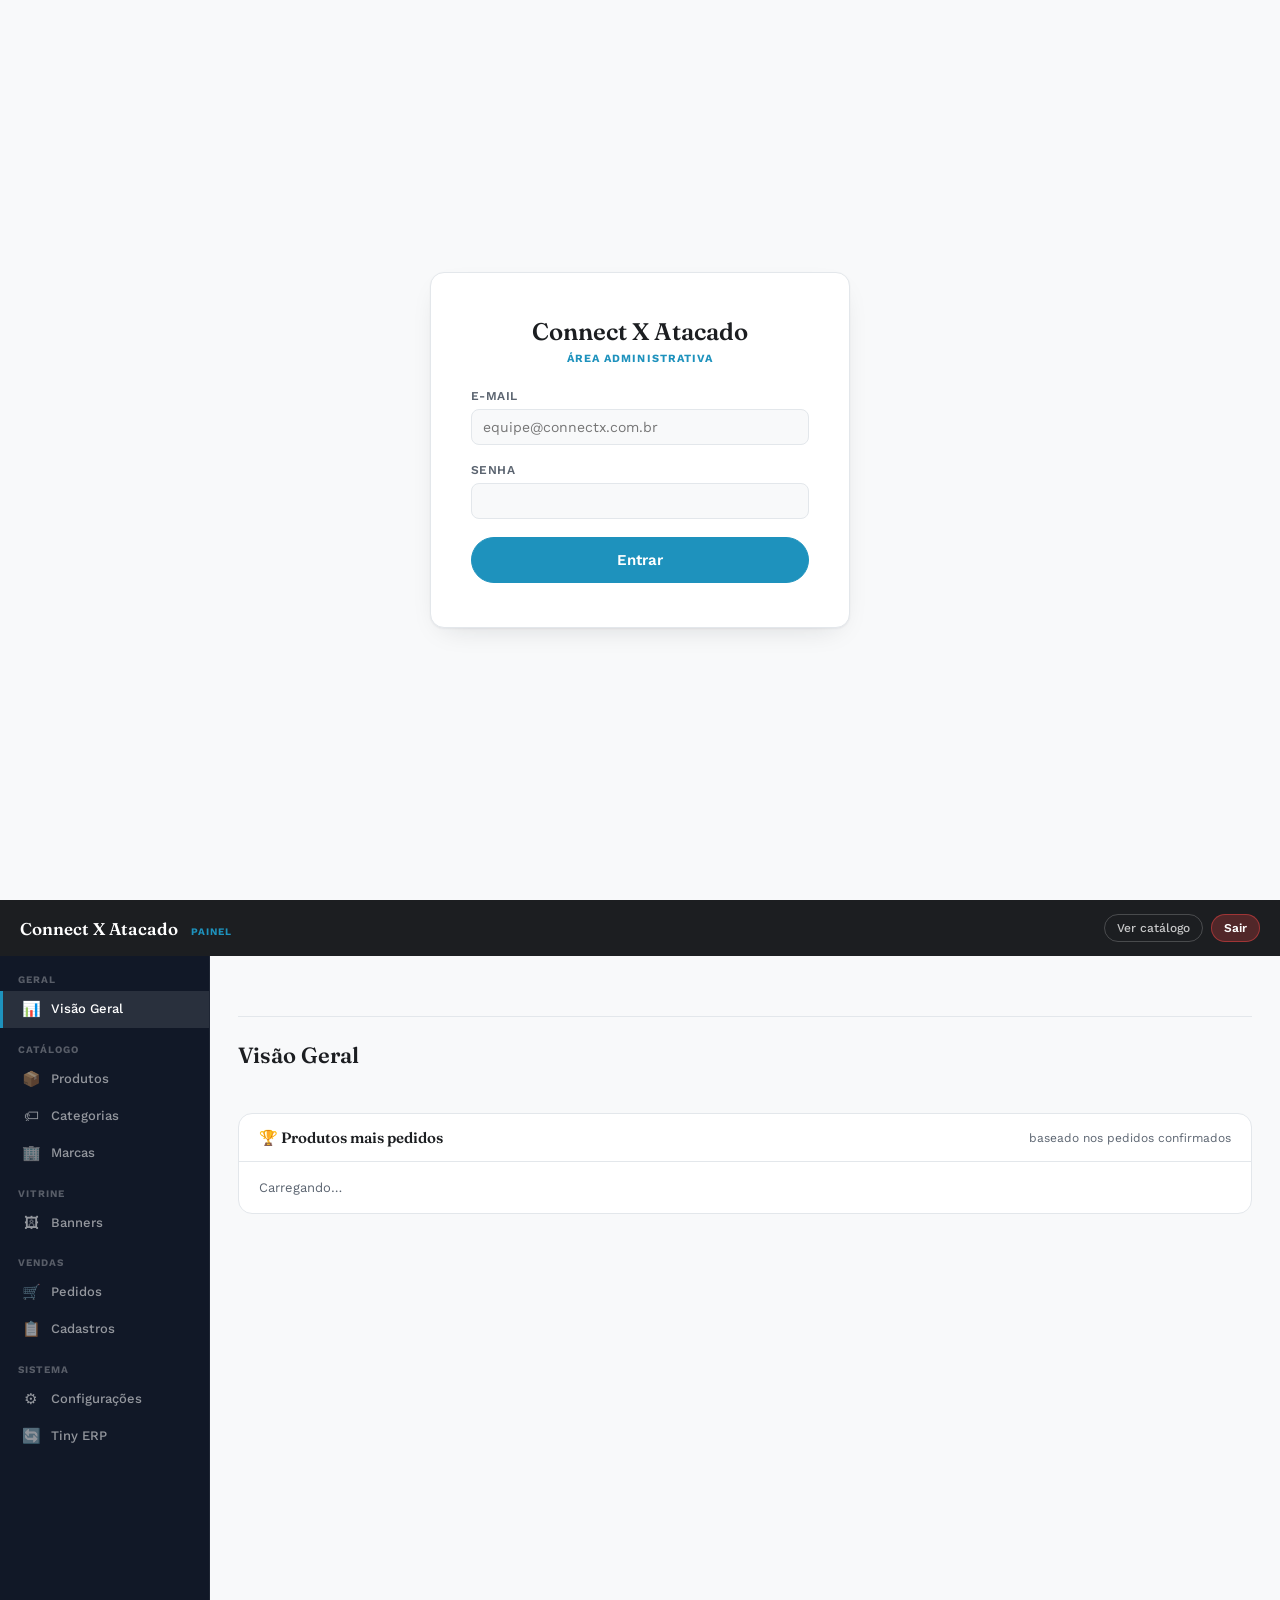
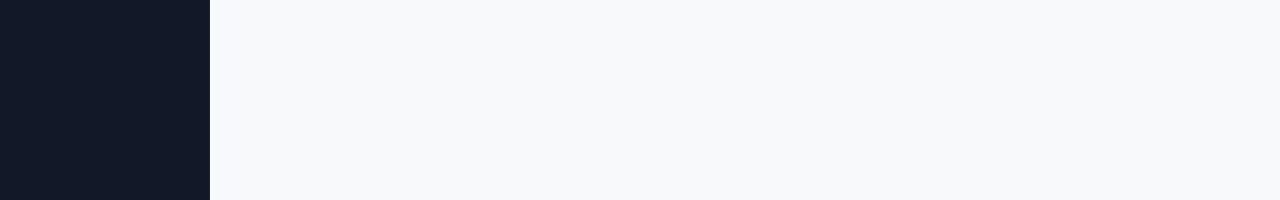
==== commit 8b5cbc33: "fix: botao Sair em vermelho destacado na topbar do painel" ====
--- a/admin.html
+++ b/admin.html
@@ -26,6 +26,8 @@
 .admin-topbar .user-email{font-size:12px;color:rgba(255,255,255,.45);white-space:nowrap;overflow:hidden;text-overflow:ellipsis;max-width:180px;}
 .admin-topbar a,.admin-topbar button.btn-ghost{color:rgba(255,255,255,.75);border-color:rgba(255,255,255,.2);font-size:12px;}
 .admin-topbar a:hover,.admin-topbar button.btn-ghost:hover{background:rgba(255,255,255,.1);color:#fff;}
+#logoutBtn{color:#fff!important;background:rgba(239,68,68,.25)!important;border-color:rgba(239,68,68,.5)!important;font-weight:600;}
+#logoutBtn:hover{background:rgba(239,68,68,.5)!important;}
 
 /* ===== Layout sidebar ===== */
 .admin-layout{display:flex;height:calc(100vh - 56px);overflow:hidden;}
@@ -92,12 +94,36 @@
 .product-admin-actions button.danger:hover{color:#c0392b;background:#fdecea;}
 
 /* ===== Pedidos ===== */
-.order-row{display:grid;grid-template-columns:1fr auto auto;gap:14px;align-items:center;padding:12px 20px;border-bottom:1px solid var(--line);}
+.order-row{display:grid;grid-template-columns:1fr auto auto;gap:14px;align-items:center;padding:12px 20px;border-bottom:1px solid var(--line);cursor:pointer;transition:background .12s;}
+.order-row:hover{background:var(--paper-2,#f8fafc);}
 .order-row:last-child{border-bottom:none;}
-.order-row .oname{font-weight:600;font-size:14px;color:var(--ink);}
+.order-row .oname{font-weight:600;font-size:14px;color:var(--ink);display:flex;align-items:center;gap:6px;}
+.order-row.order-unread .oname{color:var(--ink);}
 .order-row .ometa{font-size:12px;color:var(--ink-soft);margin-top:2px;}
 .order-price{font-family:'IBM Plex Mono',monospace;font-size:13px;font-weight:500;white-space:nowrap;}
 .status-select{font-size:12px;padding:5px 8px;border:1px solid var(--line);border-radius:8px;background:var(--paper);color:var(--ink);cursor:pointer;font-family:inherit;}
+
+/* ===== Nav badges ===== */
+.nav-badge{margin-left:auto;background:#ef4444;color:#fff;font-size:10px;font-weight:700;min-width:18px;height:18px;border-radius:9px;display:inline-flex;align-items:center;justify-content:center;padding:0 5px;transition:opacity .2s;}
+.nav-badge:empty{display:none;}
+
+/* ===== Impressão ===== */
+#printArea{display:none;}
+@media print{
+  body>*:not(#printArea){display:none!important;}
+  #printArea{display:block!important;padding:24px;font-family:Arial,sans-serif;font-size:13px;color:#0f172a;}
+  #printArea h1{font-size:18px;margin:0 0 4px;}
+  #printArea .psub{font-size:11px;color:#64748b;margin-bottom:16px;}
+  #printArea .plabel{font-size:10px;font-weight:700;text-transform:uppercase;color:#64748b;margin-bottom:2px;}
+  #printArea .pval{font-size:13px;margin-bottom:10px;}
+  #printArea .pgrid{display:grid;grid-template-columns:1fr 1fr;gap:0 20px;}
+  #printArea table{width:100%;border-collapse:collapse;margin:10px 0;}
+  #printArea th{text-align:left;font-size:10px;font-weight:700;text-transform:uppercase;color:#64748b;border-bottom:2px solid #e2e8f0;padding:4px 0;}
+  #printArea td{padding:6px 0;border-bottom:1px solid #e2e8f0;}
+  #printArea .ptotal td{font-weight:700;border-bottom:none;padding-top:10px;}
+  #printArea hr{border:none;border-top:1px solid #e2e8f0;margin:14px 0;}
+  #printArea .pfooter{font-size:11px;color:#94a3b8;margin-top:20px;text-align:center;}
+}
 </style>
 </head>
 <body style="background:var(--paper);margin:0;">
@@ -166,9 +192,11 @@
       <span class="sidebar-section-label">Vendas</span>
       <button class="nav-item" data-panel="orders">
         <span class="nav-icon">🛒</span> Pedidos
+        <span class="nav-badge" id="badgeOrders"></span>
       </button>
       <button class="nav-item" data-panel="cadastros">
         <span class="nav-icon">📋</span> Cadastros
+        <span class="nav-badge" id="badgeCadastros"></span>
       </button>
 
       <span class="sidebar-section-label">Sistema</span>
@@ -419,6 +447,21 @@
   </div>
 </div>
 
+<!-- Modal de detalhe (pedido ou cadastro) -->
+<div class="modal-overlay" id="detailModalOverlay">
+  <div class="modal" style="max-width:580px;">
+    <div class="modal-head">
+      <h2 id="detailModalTitle">Detalhe</h2>
+      <div style="display:flex;gap:6px;align-items:center;">
+        <button class="btn btn-ghost btn-sm" id="printDetailBtn" type="button">🖨️ Imprimir</button>
+        <button class="btn btn-icon btn-ghost" id="closeDetailModalBtn" type="button" aria-label="Fechar">✕</button>
+      </div>
+    </div>
+    <div class="modal-body" id="detailModalBody" style="max-height:72vh;overflow-y:auto;padding:20px;font-size:14px;"></div>
+  </div>
+</div>
+
+<div id="printArea"></div>
 <div id="toastHost"></div>
 <script src="js/config.js"></script>
 <script type="module" src="js/admin.js"></script>
--- a/css/styles.css
+++ b/css/styles.css
@@ -117,17 +117,25 @@
   position:relative;
   background:var(--accent);
   color:#fff;
+  min-height:320px;
 }
 .banner-slide.has-image{
   background-size:cover;
   background-position:center;
+  min-height:360px;
+}
+@media(max-width:600px){
+  .banner-slide,.banner-slide.has-image{min-height:200px;}
 }
 .banner-slide-inner{
   max-width:1180px;margin:0 auto;
-  display:flex;align-items:center;justify-content:space-between;gap:16px;
-  padding:14px 28px 28px;
+  display:flex;align-items:flex-end;justify-content:space-between;gap:16px;
+  padding:0 28px 32px;
+  height:100%;
+  min-height:inherit;
   flex-wrap:wrap;
   position:relative;z-index:1;
+  box-sizing:border-box;
 }
 .site-banner-text{flex:1;min-width:0;}
 .site-banner-title{font-size:15px;font-weight:700;margin:0;line-height:1.3;}
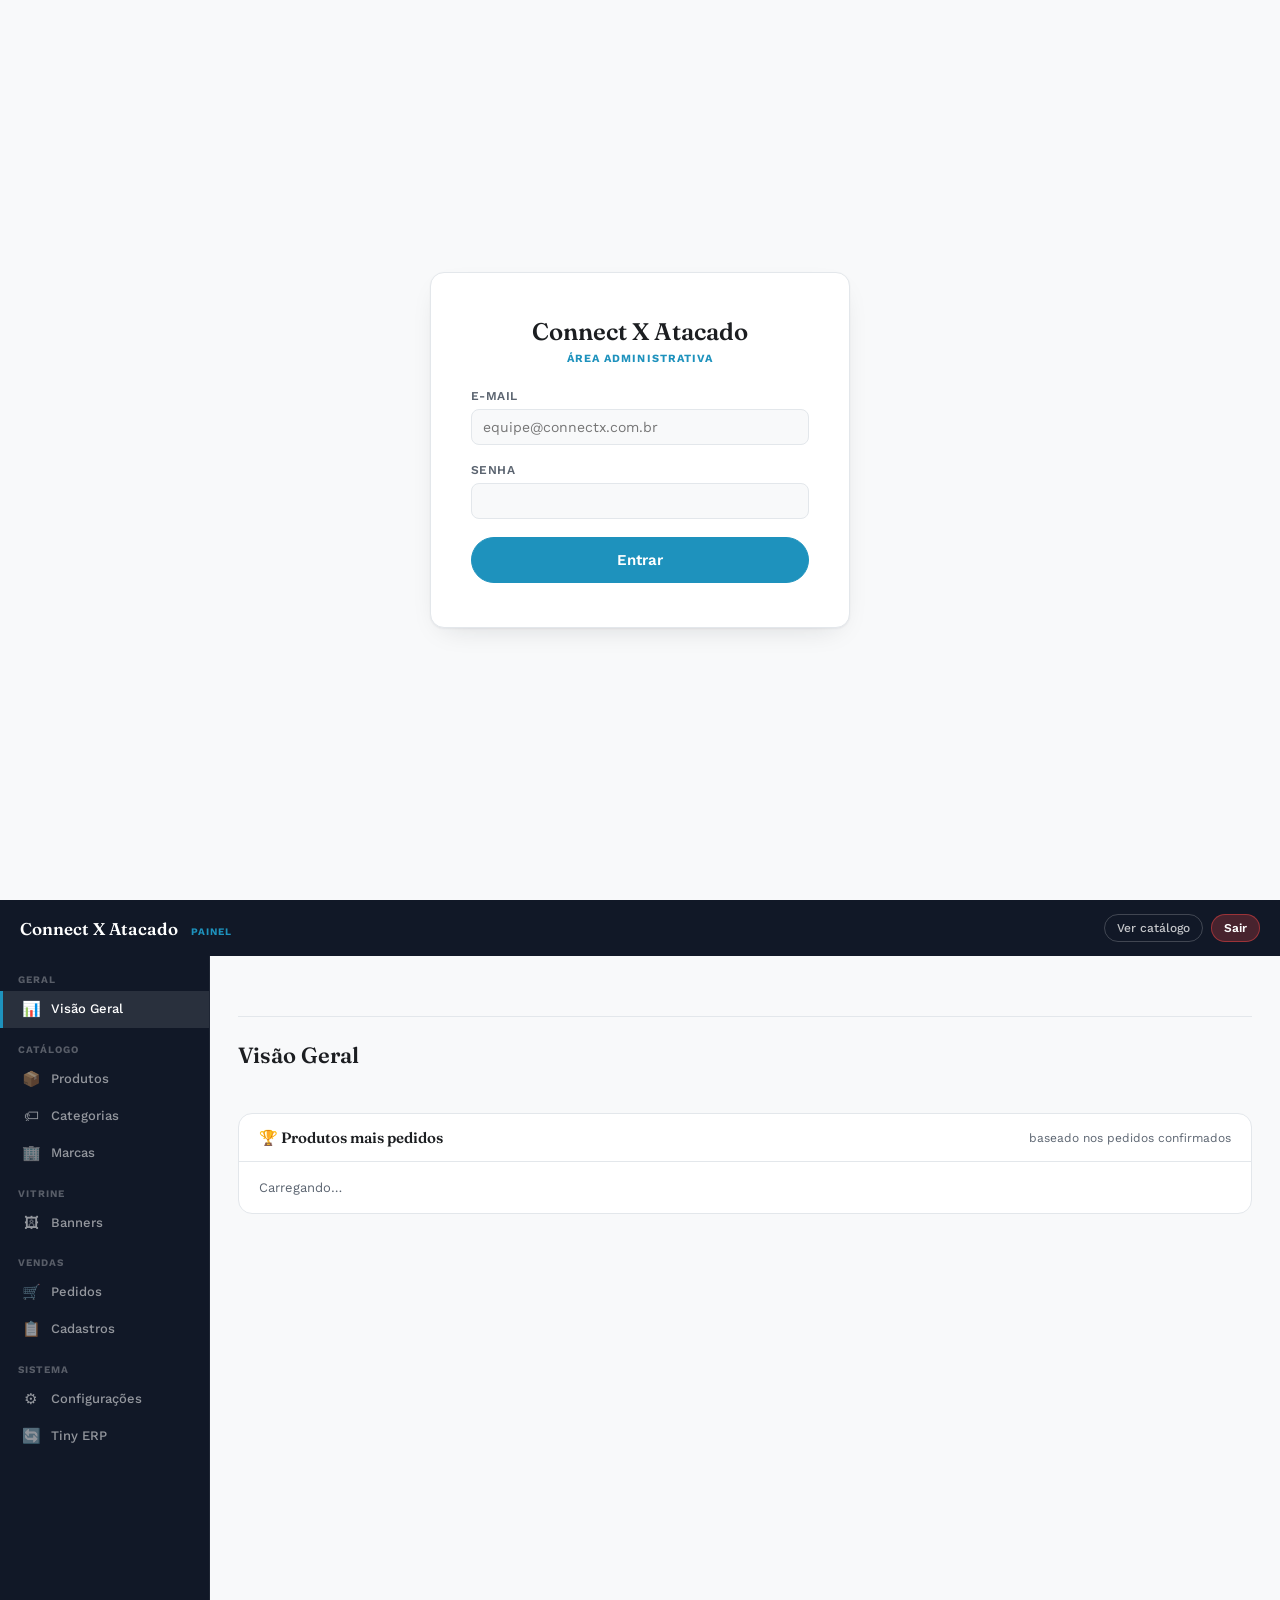
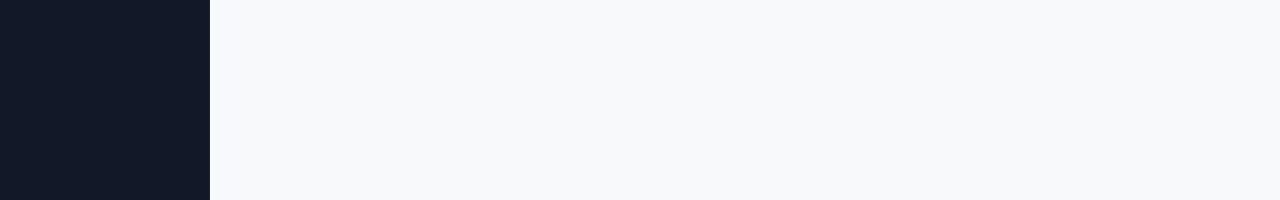
==== commit 0e2f74f9: "fix: topbar cor fixa #111827 + customFetch usa includes() para remover anon bearer Co-Authored-By: C" ====
--- a/admin.html
+++ b/admin.html
@@ -19,7 +19,7 @@
 .login-card .btn-accent{justify-content:center;height:46px;font-size:15px;}
 
 /* ===== Topbar ===== */
-.admin-topbar{background:var(--ink);color:#fff;padding:0 20px;height:56px;display:flex;align-items:center;justify-content:space-between;position:sticky;top:0;z-index:200;gap:16px;flex-shrink:0;}
+.admin-topbar{background:#111827;color:#fff;padding:0 20px;height:56px;display:flex;align-items:center;justify-content:space-between;position:sticky;top:0;z-index:200;gap:16px;flex-shrink:0;}
 .admin-topbar .brand{font-family:'Fraunces',serif;font-size:17px;font-weight:600;color:#fff;white-space:nowrap;}
 .admin-topbar .brand-tag{font-size:10px;font-weight:700;letter-spacing:.1em;text-transform:uppercase;color:var(--accent);margin-left:8px;}
 .admin-topbar .right{display:flex;align-items:center;gap:8px;flex-shrink:0;}
